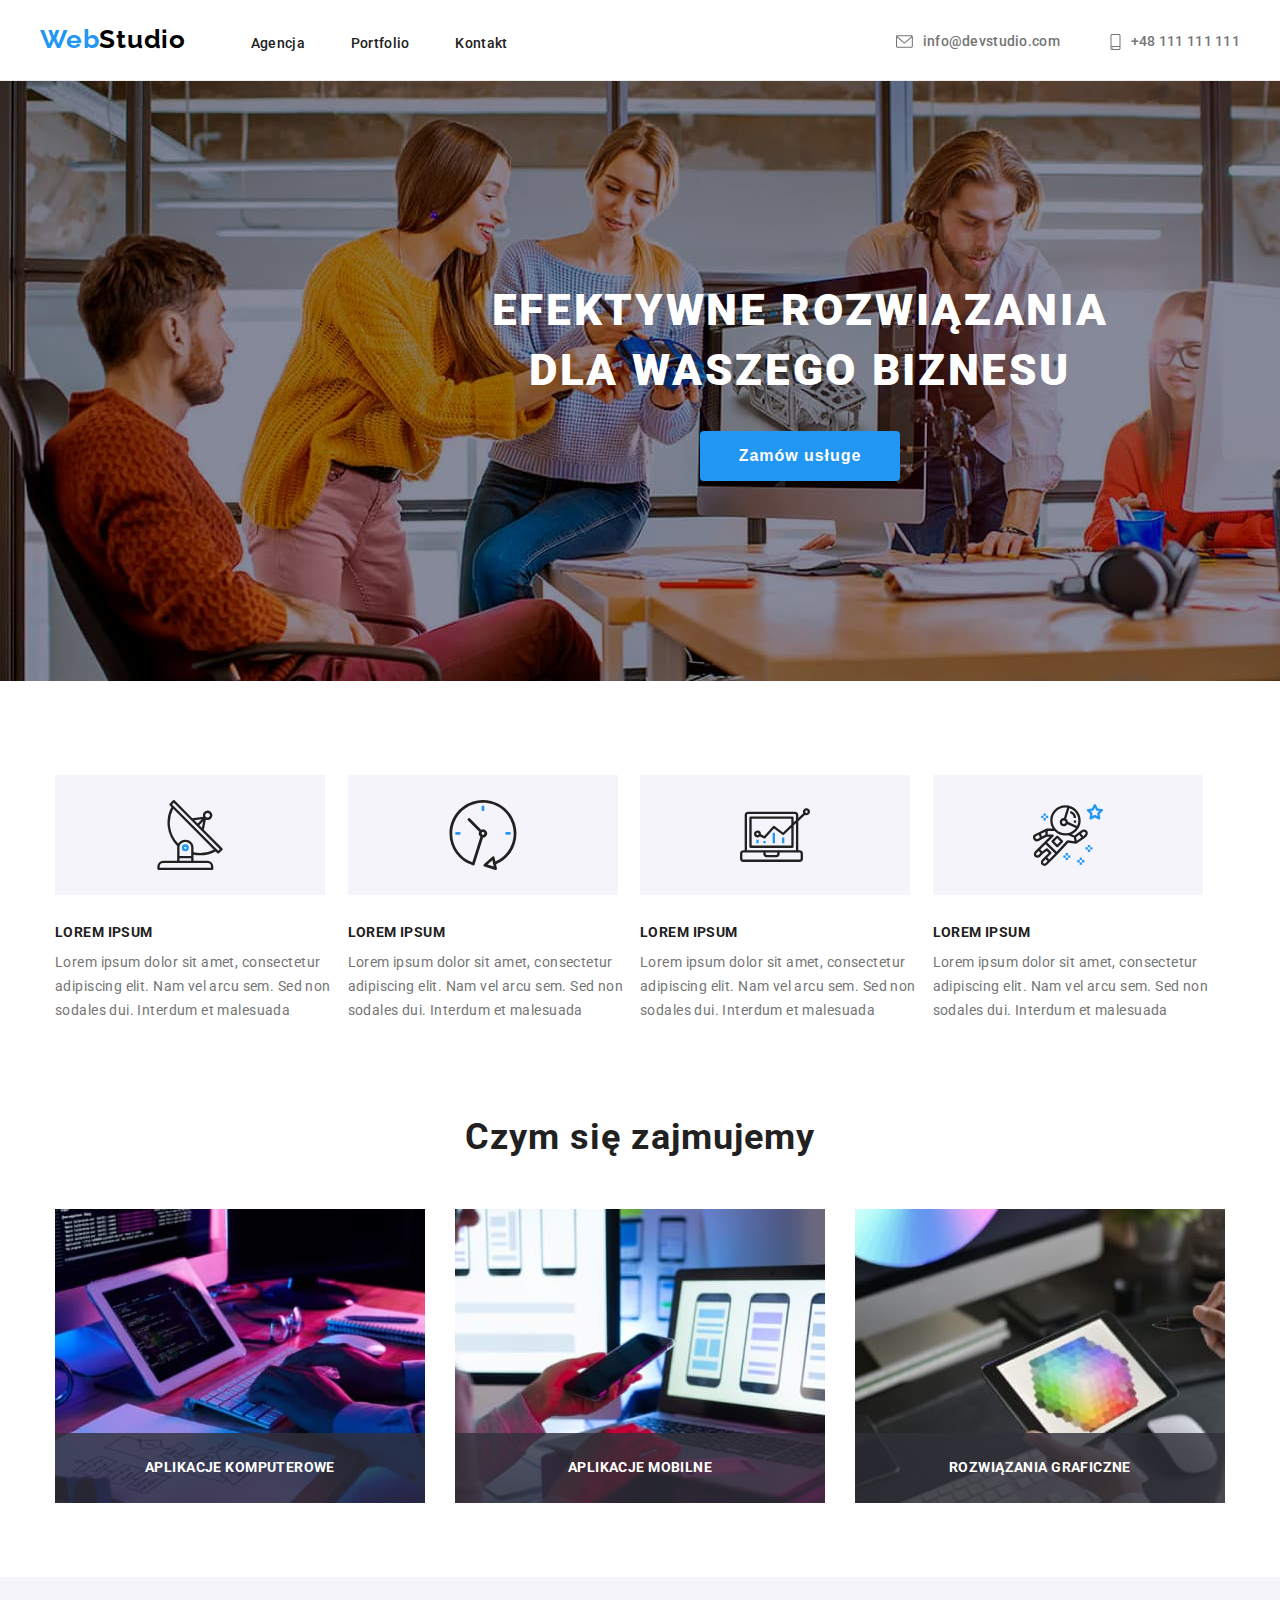
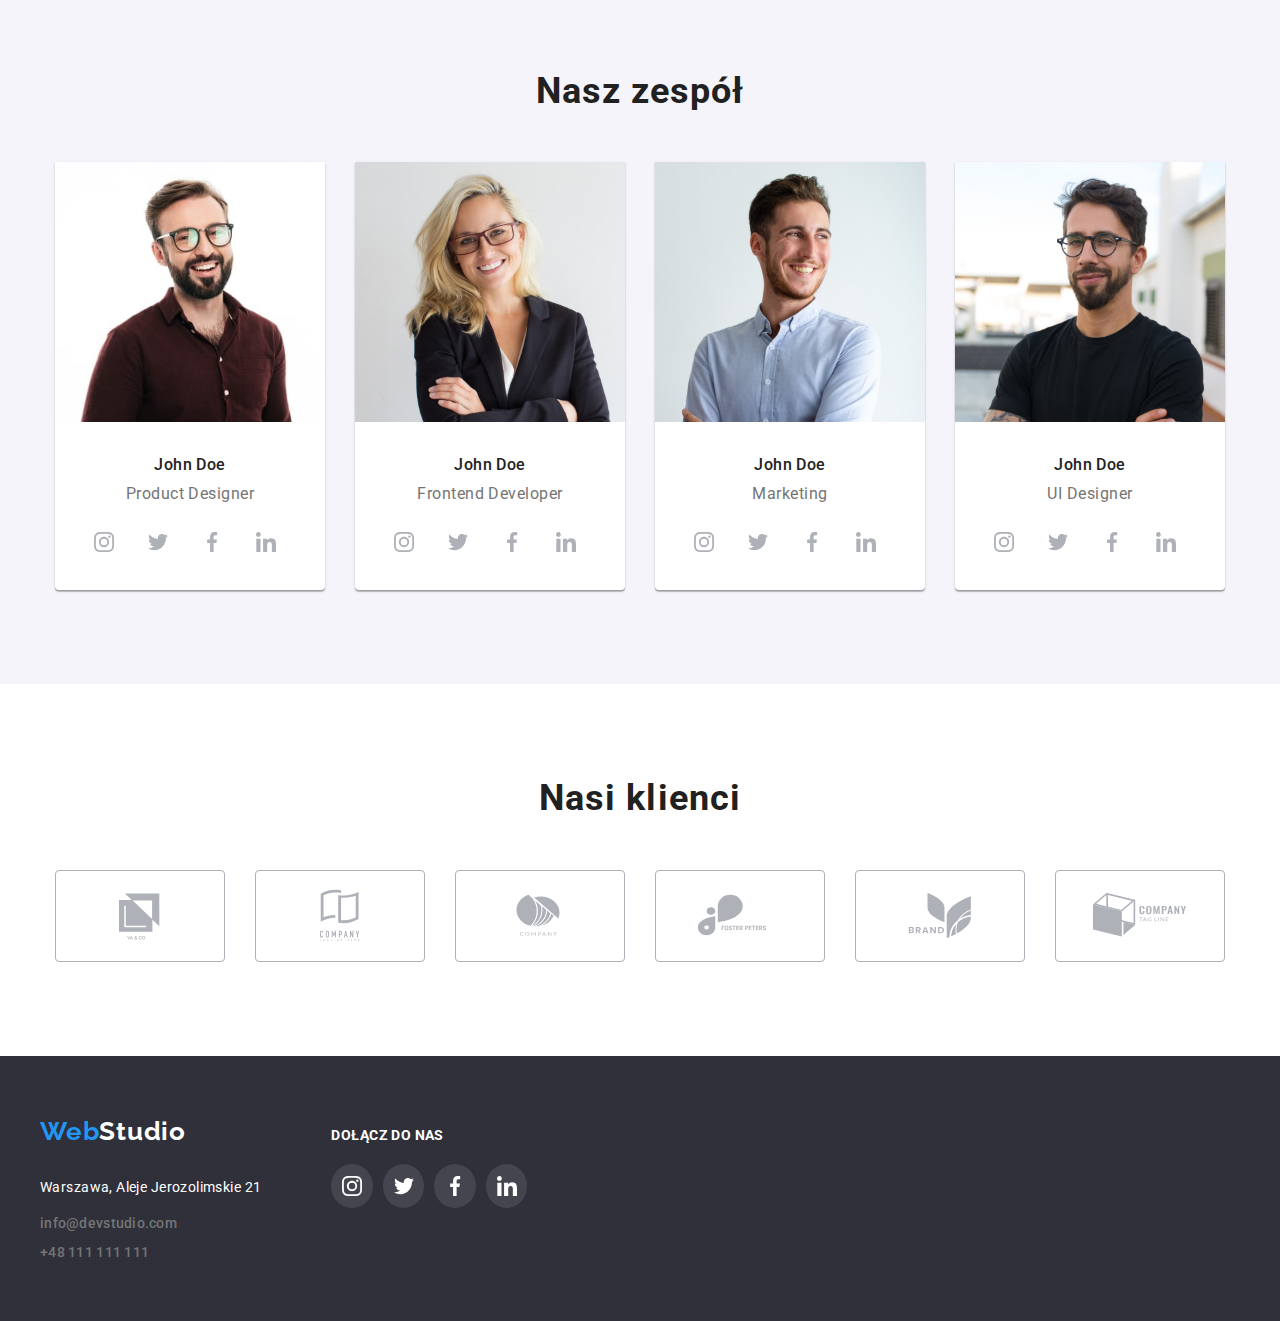
==== index.html @ 8766a5df "cloned" ====
<!DOCTYPE html>
<html lang="en">
  <head>
    <meta charset="UTF-8" />
    <meta http-equiv="X-UA-Compatible" content="IE=edge" />
    <meta name="viewport" content="width=device-width, initial-scale=1.0" />
    <title>Main page</title>
    <link
      rel="stylesheet"
      href="https://cdnjs.cloudflare.com/ajax/libs/modern-normalize/1.1.0/modern-normalize.min.css"
      integrity="sha512-wpPYUAdjBVSE4KJnH1VR1HeZfpl1ub8YT/NKx4PuQ5NmX2tKuGu6U/JRp5y+Y8XG2tV+wKQpNHVUX03MfMFn9Q=="
      crossorigin="anonymous"
      referrerpolicy="no-referrer"
    />
    <link rel="stylesheet" href="CSS/styles.css" />
    <link rel="preconnect" href="https://fonts.googleapis.com" />
    <link rel="preconnect" href="https://fonts.gstatic.com" crossorigin />
    <link
      href="https://fonts.googleapis.com/css2?family=Raleway:wght@700&family=Roboto:wght@400;500;700;900&display=swap"
      rel="stylesheet"
    />
  </head>
  <body>
    <header class="container-header">
      <div class="class-header">
        <div class="logo">
          <a class="logo-studio-black" href="./index.html"
            ><span class="logo-web">Web</span>Studio</a
          >
        </div>
        <nav>
          <ul class="nav-container">
            <li class="nav-list">
              <a class="navigation-1" href="Agencja">Agencja</a>
            </li>
            <li class="nav-list">
              <a class="navigation-1" href="./portfolio.html">Portfolio</a>
            </li>
            <li class="nav-list">
              <a class="navigation-1" href="kontakt">Kontakt</a>
            </li>
          </ul>
        </nav>
        <ul class="contact-container">
          <li>
            <a class="mail-header" href="mailto:info@devstudio.com">
              <svg class="icon-header" width="17px" height="13px">
                <use
                  class="communicationiconsvg"
                  href="./images/icons.svg#icon-envelope"
                ></use>
              </svg>
              info@devstudio.com</a
            >
          </li>
          <li>
            <a class="phone" href="tel:+48111111111">
              <svg class="icon-header" width="11px" height="16px">
                <use
                  class="communicationiconsvg"
                  href="./images/icons.svg#icon-phone"
                ></use>
              </svg>
              +48 111 111 111</a
            >
          </li>
        </ul>
      </div>
    </header>
    <main>
      <section class="first-page">
        <h1>
          EFEKTYWNE ROZWIĄZANIA <br />
          DLA WASZEGO BIZNESU
        </h1>
        <div class="button-order">
          <button type="button" class="order" data-modal-open>
            Zamów usługe
          </button>
        </div>
      </section>
      <section>
        <div class="container">
          <ul class="lorem">
            <li class="list">
              <div class="div-lorem">
                <svg class="icon-lorem" width="70" height="70">
                  <use href="./images/icons.svg#icon-antenna-2"></use>
                </svg>
              </div>
              <h3 class="first-list">LOREM IPSUM</h3>
              <p class="first-list-paragraph">
                Lorem ipsum dolor sit amet, consectetur adipiscing elit. Nam vel
                arcu sem. Sed non sodales dui. Interdum et malesuada
              </p>
            </li>
            <li class="list">
              <div class="div-lorem">
                <svg class="icon-lorem" width="70" height="70">
                  <use href="./images/icons.svg#icon-clock-2"></use>
                </svg>
              </div>
              <h3 class="first-list">LOREM IPSUM</h3>
              <p class="first-list-paragraph">
                Lorem ipsum dolor sit amet, consectetur adipiscing elit. Nam vel
                arcu sem. Sed non sodales dui. Interdum et malesuada
              </p>
            </li>
            <li class="list">
              <div class="div-lorem">
                <svg class="icon-lorem" width="70" height="70">
                  <use href="./images/icons.svg#icon-diagram-2"></use>
                </svg>
              </div>
              <h3 class="first-list">LOREM IPSUM</h3>
              <p class="first-list-paragraph">
                Lorem ipsum dolor sit amet, consectetur adipiscing elit. Nam vel
                arcu sem. Sed non sodales dui. Interdum et malesuada
              </p>
            </li>
            <li class="list">
              <div class="div-lorem">
                <svg class="icon-lorem" width="70" height="70">
                  <use href="./images/icons.svg#icon-astronaut-2"></use>
                </svg>
              </div>
              <h3 class="first-list">LOREM IPSUM</h3>
              <p class="first-list-paragraph">
                Lorem ipsum dolor sit amet, consectetur adipiscing elit. Nam vel
                arcu sem. Sed non sodales dui. Interdum et malesuada
              </p>
            </li>
          </ul>
        </div>
      </section>
      <!--Czym się zajmujemy-->
      <section>
        <div class="container">
          <h2>Czym się zajmujemy</h2>
          <ul class="about-us">
            <li>
              <img
                src="images/What_do_we_do/box_1.jpg"
                alt="Zdjęcie przedstawiające planowanie procesu"
                width="370"
                height="294"
              />
              <div class="about-us-description">
                <p>Aplikacje komputerowe</p>
              </div>
            </li>
            <li>
              <img
                src="images/What_do_we_do/box_2.jpg"
                alt="Zdjęcie przedstawiające tworzenie interfejsu"
                width="370"
                height="294"
              />
              <div class="about-us-description">
                <p>Aplikacje mobilne</p>
              </div>
            </li>
            <li>
              <img
                src="images/What_do_we_do/box_3.jpg"
                alt="Zdjęcie przedstawiające projektowanie graficzne"
                width="370"
                height="294"
              />
              <div class="about-us-description">
                <p>Rozwiązania graficzne</p>
              </div>
            </li>
          </ul>
        </div>
      </section>
      <!--Nasz zespół-->
      <section class="our-team-box">
        <div class="container">
          <h2>Nasz zespół</h2>
          <ul class="our-team">
            <li>
              <div class="image">
                <img
                  src="images/Our_team/1_Product_designer.jpg"
                  alt="zdjęcie John Doe - product designer"
                  width="270"
                  height="260"
                />
                <h3 class="our-team-header">John Doe</h3>
                <p class="our-team-p">Product Designer</p>
                <div class="icons-social-media">
                  <a class="icon-team" href="https://www.instagram.com">
                    <svg width="20" height="20">
                      <use href="./images/icons.svg#icon-instagram"></use>
                    </svg>
                  </a>
                  <a class="icon-team" href="https://www.twitter.com">
                    <svg width="20" height="20">
                      <use href="./images/icons.svg#icon-twitter"></use>
                    </svg>
                  </a>
                  <a class="icon-team" href="https://www.facebook.com">
                    <svg width="20" height="20">
                      <use href="./images/icons.svg#icon-facebook"></use>
                    </svg>
                  </a>
                  <a class="icon-team" href="https://www.linkedin.com">
                    <svg width="20" height="20">
                      <use href="./images/icons.svg#icon-linkedin"></use>
                    </svg>
                  </a>
                </div>
              </div>
            </li>
            <li>
              <div class="image">
                <img
                  src="images/Our_team/2_Frontend_Developer.jpg"
                  alt="zdjęcie John Doe - frontend developer"
                  width="270"
                  height="260"
                />
                <h3 class="our-team-header">John Doe</h3>
                <p class="our-team-p">Frontend Developer</p>
                <div class="icons-social-media">
                  <a class="icon-team" href="https://www.instagram.com">
                    <svg width="20" height="20">
                      <use href="./images/icons.svg#icon-instagram"></use>
                    </svg>
                  </a>
                  <a class="icon-team" href="https://www.twitter.com">
                    <svg width="20" height="20">
                      <use href="./images/icons.svg#icon-twitter"></use>
                    </svg>
                  </a>
                  <a class="icon-team" href="https://www.facebook.com">
                    <svg width="20" height="20">
                      <use href="./images/icons.svg#icon-facebook"></use>
                    </svg>
                  </a>
                  <a class="icon-team" href="https://www.linkedin.com">
                    <svg width="20" height="20">
                      <use href="./images/icons.svg#icon-linkedin"></use>
                    </svg>
                  </a>
                </div>
              </div>
            </li>
            <li>
              <div class="image">
                <img
                  src="images/Our_team/3_Marketing.jpg"
                  alt="zdjęcie John Doe - marketing"
                  width="270"
                  height="260"
                />
                <h3 class="our-team-header">John Doe</h3>
                <p class="our-team-p">Marketing</p>
                <div class="icons-social-media">
                  <a class="icon-team" href="https://www.instagram.com">
                    <svg width="20" height="20">
                      <use href="./images/icons.svg#icon-instagram"></use>
                    </svg>
                  </a>
                  <a class="icon-team" href="https://www.twitter.com">
                    <svg width="20" height="20">
                      <use href="./images/icons.svg#icon-twitter"></use>
                    </svg>
                  </a>
                  <a class="icon-team" href="https://www.facebook.com">
                    <svg width="20" height="20">
                      <use href="./images/icons.svg#icon-facebook"></use>
                    </svg>
                  </a>
                  <a class="icon-team" href="https://www.linkedin.com">
                    <svg width="20" height="20">
                      <use href="./images/icons.svg#icon-linkedin"></use>
                    </svg>
                  </a>
                </div>
              </div>
            </li>
            <li>
              <div class="image">
                <img
                  src="images/Our_team/4_UI_Designer.jpg"
                  alt="zdjęcie John Doe - UI designer"
                  width="270"
                  height="260"
                />
                <h3 class="our-team-header">John Doe</h3>
                <p class="our-team-p">UI Designer</p>
                <div class="icons-social-media">
                  <a class="icon-team" href="https://www.instagram.com">
                    <svg width="20" height="20">
                      <use href="./images/icons.svg#icon-instagram"></use>
                    </svg>
                  </a>
                  <a class="icon-team" href="https://www.twitter.com">
                    <svg width="20" height="20">
                      <use href="./images/icons.svg#icon-twitter"></use>
                    </svg>
                  </a>
                  <a class="icon-team" href="https://www.facebook.com">
                    <svg width="20" height="20">
                      <use href="./images/icons.svg#icon-facebook"></use>
                    </svg>
                  </a>
                  <a class="icon-team" href="https://www.linkedin.com">
                    <svg width="20" height="20">
                      <use href="./images/icons.svg#icon-linkedin"></use>
                    </svg>
                  </a>
                </div>
              </div>
            </li>
          </ul>
        </div>
      </section>
      <!-- Nasi Klienci -->
      <section class="our-clients">
        <h2>Nasi klienci</h2>
        <div class="clients-menu">
          <div class="clients-box">
            <svg width="106" height="60">
              <use href="./images/icons.svg#icon-Logo"></use>
            </svg>
          </div>
          <div class="clients-box">
            <svg width="106" height="60">
              <use href="./images/icons.svg#icon-Logo-1"></use>
            </svg>
          </div>
          <div class="clients-box">
            <svg width="106" height="60">
              <use href="./images/icons.svg#icon-Logo-2"></use>
            </svg>
          </div>
          <div class="clients-box">
            <svg width="106" height="60">
              <use href="./images/icons.svg#icon-Logo-3"></use>
            </svg>
          </div>
          <div class="clients-box">
            <svg width="106" height="60">
              <use href="./images/icons.svg#icon-Logo-4"></use>
            </svg>
          </div>
          <div class="clients-box">
            <svg width="106" height="60">
              <use href="./images/icons.svg#icon-Logo-5"></use>
            </svg>
          </div>
        </div>
      </section>
    </main>
    <footer class="section-footer">
      <section class="footer-container">
        <div>
          <div class="logo-footer">
            <a href="./index.html" class="logo-studio-white">
              <span class="logo-web">Web</span>Studio</a
            >
          </div>
          <ul class="footer-mail">
            <li class="footer">
              <address class="address">
                Warszawa, Aleje Jerozolimskie 21
              </address>
            </li>
            <li class="footer">
              <a class="mail-main-footer" href="mailto:info@devstudio.com"
                >info@devstudio.com</a
              >
            </li>
            <li class="footer">
              <a class="phone" href="tel:+48111111111">+48 111 111 111</a>
            </li>
          </ul>
        </div>
        <div>
          <h3 class="join">DOŁĄCZ DO NAS</h3>
          <div class="join-middle-box">
            <a class="icons" href="https://www.instagram.com">
              <svg width="20" height="20">
                <use href="./images/icons.svg#icon-instagram"></use>
              </svg>
            </a>
            <a class="icons" href="https://www.twitter.com">
              <svg width="20" height="20">
                <use href="./images/icons.svg#icon-twitter"></use>
              </svg>
            </a>
            <a class="icons" href="https://www.facebook.com">
              <svg width="20" height="20">
                <use href="./images/icons.svg#icon-facebook"></use>
              </svg>
            </a>
            <a class="icons" href="https://www.linkedin.com">
              <svg width="20" height="20">
                <use href="./images/icons.svg#icon-linkedin"></use>
              </svg>
            </a>
          </div>
        </div>
      </section>
    </footer>
    <div class="backdrop is-hiden" data-modal>
      <div class="modal">
        <button type="button" class="close-btn" data-modal-close>X</button>
      </div>
    </div>
    <script src="./js/modal.js"></script>
  </body>
</html>
---- CSS/styles.css ----
* {
  margin: 0;
  padding: 0;
  box-sizing: border-box;
}
body {
  font-family: "Roboto", sans-serif;
  color: #212121;
}
ul {
  list-style-type: none;
}
.navigation-1 {
  font-weight: 500;
  font-size: 14px;
  line-height: 1.14;
  letter-spacing: 0.02em;
  text-decoration: none;
  color: #212121;
}
.navigation-2 {
  font-weight: 500;
  font-size: 14px;
  line-height: 1.14;
  letter-spacing: 0.02em;
  color: #2196f3;
  text-decoration: none;
}
.navigation-1:hover {
  color: #2196f3;
  cursor: pointer;
  transition: 250ms;
  transition-timing-function: cubic-bezier(0.4, 0, 0.2, 1);
}
.navigation-2:hover {
  color: #2196f3;
  text-decoration: none;
  cursor: pointer;
  transition: 250ms;
  transition-timing-function: cubic-bezier(0.4, 0, 0.2, 1);
}
.navigation-1:focus {
  color: #2196f3;
  cursor: pointer;
  transition: 250ms;
  transition-timing-function: cubic-bezier(0.4, 0, 0.2, 1);
}
.navigation-2:focus {
  color: #2196f3;
  text-decoration: none;
  cursor: pointer;
  transition: 250ms;
  transition-timing-function: cubic-bezier(0.4, 0, 0.2, 1);
}
.gallery {
  font-weight: 700;
  font-size: 18px;
  line-height: 2;
  letter-spacing: 0.06em;
  padding-top: 20px;
}
.sub-gallery {
  font-size: 16px;
  line-height: 1.87;
  letter-spacing: 0.03em;
  color: #757575;
  border-color: #757575;
  padding-top: 4px;
}
.portfolio-buttons {
  font-weight: 500;
  font-size: 16px;
  line-height: 1.62;
  text-align: center;
  letter-spacing: 0.03em;
  border: none;
  box-sizing: border-box;
  height: 38px;
  border-radius: 4px;
  padding: 6px 22px 6px 22px;
}
.portfolio-buttons:hover {
  background: #2196f3;
  box-shadow: 0px 3px 1px rgba(0, 0, 0, 0.1), 0px 1px 2px rgba(0, 0, 0, 0.08),
    0px 2px 2px rgba(0, 0, 0, 0.12);
  border: none;
  color: #ffffff;
  cursor: pointer;
  transition: 250ms;
  transition-timing-function: cubic-bezier(0.4, 0, 0.2, 1);
}
.portfolio-buttons:focus {
  background: #2196f3;
  box-shadow: 0px 3px 1px rgba(0, 0, 0, 0.1), 0px 1px 2px rgba(0, 0, 0, 0.08),
    0px 2px 2px rgba(0, 0, 0, 0.12);
  border: none;
  color: #ffffff;
  cursor: pointer;
  transition: 250ms;
  transition-timing-function: cubic-bezier(0.4, 0, 0.2, 1);
}
.logo-web {
  font-family: "Raleway";
  font-style: normal;
  font-weight: 700;
  font-size: 26px;
  line-height: 1.19;
  letter-spacing: 0.03em;
  color: #2196f3;
  text-decoration: none;
}
.logo-studio-white {
  font-family: "Raleway";
  font-style: normal;
  font-weight: 700;
  font-size: 26px;
  line-height: 1.19;
  letter-spacing: 0.03em;
  color: #ffffff;
  text-decoration: none;
}
.logo-studio-black {
  font-family: "Raleway";
  font-style: normal;
  font-weight: 700;
  font-size: 26px;
  line-height: 1.19;
  letter-spacing: 0.03em;
  color: #000000;
  text-decoration: none;
}
.address {
  font-family: "Roboto";
  font-style: normal;
  font-size: 14px;
  line-height: 1.71;
  letter-spacing: 0.03em;
  color: #ffffff;
  text-decoration: none;
}
.mail-header {
  font-family: "Roboto";
  font-style: normal;
  font-weight: 500;
  font-size: 14px;
  line-height: 1.14;
  letter-spacing: 0.02em;
  color: #757575;
  text-decoration: none;
  margin-right: 50px;
  display: flex;
  align-items: center;
}
.mail-header:hover,
.mail-header:focus {
  color: #2196f3;
  text-decoration: none;
  transition: 250ms;
  transition-timing-function: cubic-bezier(0.4, 0, 0.2, 1);
}
.icon-header {
  margin-right: 10px;
}
.first-page {
  width: 1600px;
  height: 600px;
  margin: auto;
  background-image: url(../images/header.jpg);
  background-repeat: no-repeat;
  background-position: center;
}
h1 {
  font-weight: 900;
  font-size: 44px;
  line-height: 1.36;
  text-align: center;
  letter-spacing: 0.06em;
  text-transform: uppercase;
  color: #ffffff;
  padding-top: 200px;
  margin: auto;
}
.order {
  width: 200px;
  height: 50px;
  background: #2196f3;
  box-shadow: 0px 4px 4px rgba(0, 0, 0, 0.15);
  border-radius: 4px;
  font-weight: 700;
  font-size: 16px;
  line-height: 1.87;
  align-items: center;
  text-align: center;
  letter-spacing: 0.06em;
  color: #ffffff;
  cursor: pointer;
  border-radius: 4px;
  border-width: 0px;
}
.button-order {
  display: flex;
  justify-content: center;
  padding-top: 30px;
}
h2 {
  font-weight: 700;
  font-size: 36px;
  line-height: 1.16;
  text-align: center;
  letter-spacing: 0.03em;
  padding-top: 94px;
  padding-bottom: 50px;
  margin: 0 auto;
}
.first-list {
  font-weight: 700;
  font-size: 14px;
  line-height: 1.14;
  letter-spacing: 0.03em;
  text-transform: uppercase;
  margin-top: 30px;
}
.first-list-paragraph {
  font-size: 14px;
  line-height: 1.71;
  letter-spacing: 0.03em;
  color: #757575;
  margin-top: 10px;
}
.our-team-header {
  font-weight: 500;
  font-size: 16px;
  line-height: 1.18;
  letter-spacing: 0.03em;
}
.our-team-list {
  box-sizing: border-box;
  width: 270px;
  height: 428px;
  background: #ffffff;
  box-shadow: 0px 1px 3px rgba(0, 0, 0, 0.12), 0px 1px 1px rgba(0, 0, 0, 0.14),
    0px 2px 1px rgba(0, 0, 0, 0.2);
  border-radius: 0px 0px 4px 4px;
}
.our-team-p {
  font-size: 16px;
  line-height: 1.18;
  letter-spacing: 0.03em;
  color: #757575;
}
.container-header {
  max-width: 100%;
  margin: 0 auto;
  border-bottom: 1px solid rgba(236, 236, 236, 1);
}
.container {
  max-width: 1170px;
  margin: 0 auto;
}
.class-header {
  width: 1200px;
  height: 80px;
  display: flex;
  margin: 0 auto;
  align-items: baseline;
  justify-content: space-between;
}
.nav-container {
  display: flex;
  margin-left: -290px;
}
.nav-list:not(:last-child) {
  margin-right: 46px;
}
.contact-container {
  display: flex;
  justify-content: flex-end;
  align-items: center;
}
.contact {
  justify-content: flex-end;
}
.lorem {
  display: flex;
  padding-top: 94px;
  justify-content: center;
}
.about-us {
  display: flex;
  justify-content: space-between;
}
.our-team {
  display: flex;
  justify-content: space-between;
  margin: auto;
}
.our-team-box {
  width: 100%;
  background-color: #f5f4fa;
  padding-bottom: 94px;
  margin: auto;
}
.image {
  width: 270px;
  height: 428px;
  background: #ffffff;
  box-shadow: 0px 1px 3px rgba(0, 0, 0, 0.12), 0px 1px 1px rgba(0, 0, 0, 0.14),
    0px 2px 1px rgba(0, 0, 0, 0.2);
  border-radius: 0px 0px 4px 4px;
}
.image > h3 {
  text-align: center;
  padding-top: 30px;
}
.image > p {
  text-align: center;
  padding-top: 10px;
}
.mail-main-footer {
  font-weight: 500;
  font-size: 14px;
  line-height: 1.14;
  letter-spacing: 0.02em;
  color: #757575;
  text-decoration: none;
}
.mail-main-footer:hover {
  color: #2196f3;
  transition: 250ms;
  transition-timing-function: cubic-bezier(0.4, 0, 0.2, 1);
}
.mail-main-footer:focus {
  color: #2196f3;
  transition: 250ms;
  transition-timing-function: cubic-bezier(0.4, 0, 0.2, 1);
}
.mail-portfolio-footer {
  font-weight: 500;
  font-size: 14px;
  line-height: 1.14;
  letter-spacing: 0.02em;
  color: #757575;
  text-decoration: none;
  text-decoration: underline;
}
.mail-portfolio-footer:hover {
  color: #2196f3;
  transition: 250ms;
  transition-timing-function: cubic-bezier(0.4, 0, 0.2, 1);
}
.mail-portfolio-footer:focus {
  color: #2196f3;
  transition: 250ms;
  transition-timing-function: cubic-bezier(0.4, 0, 0.2, 1);
}
.phone {
  text-decoration: none;
  font-weight: 500;
  font-size: 14px;
  line-height: 1.14;
  letter-spacing: 0.02em;
  color: #757575;
  display: flex;
  align-items: center;
}
.phone:hover,
.phone:focus {
  color: #2196f3;
  transition: 250ms;
  transition-timing-function: cubic-bezier(0.4, 0, 0.2, 1);
}
.section-footer {
  width: 100%;
  background: #2f303a;
  margin: auto;
}
.footer-items {
  width: 1200px;
  display: flex;
  flex-direction: column;
}
.footer-container {
  width: 1200px;
  margin: auto;
  display: flex;
}
.logo-footer {
  box-sizing: border-box;
  max-width: 1200px;
  padding-top: 60px;
  padding-bottom: 20px;
}
.footer-mail {
  padding-bottom: 60px;
  line-height: 1.71;
}
.menu {
  display: flex;
  justify-content: space-between;
  box-sizing: border-box;
  width: 572px;
}

.menu-list:not(:last-child) {
  margin-right: 8px;
}
.gallery-main {
  display: flex;
  flex-wrap: wrap;
  gap: 30px;
  padding-top: 50px;
  margin: auto;
}
.gallery-list {
  flex-basis: calc((100% - 60px) / 3);
}
.image-portfolio {
  width: 370px;
  height: 404px;
  box-sizing: border-box;
  background: #ffffff;
  border-bottom: 1px solid #eeeeee;
  border-left: 1px solid #eeeeee;
  border-right: 1px solid #eeeeee;
  cursor: pointer;
}
.image-portfolio:hover {
  box-shadow: 0px 1px 1px rgba(0, 0, 0, 0.12), 0px 4px 4px rgba(0, 0, 0, 0.06),
    1px 4px 6px rgba(0, 0, 0, 0.16);
  transition: 250ms;
  transition-timing-function: cubic-bezier(0.4, 0, 0.2, 1);
}
.image-portfolio:focus {
  box-shadow: 0px 1px 1px rgba(0, 0, 0, 0.12), 0px 4px 4px rgba(0, 0, 0, 0.06),
    1px 4px 6px rgba(0, 0, 0, 0.16);
  transition: 250ms;
  transition-timing-function: cubic-bezier(0.4, 0, 0.2, 1);
}
.image-portfolio > h3 {
  padding-left: 24px;
}
.image-portfolio > p {
  padding-left: 24px;
  padding-bottom: 20px;
}
.footer {
  padding-top: 9px;
}
.logo {
  padding-top: 24px;
}
.portfolio {
  box-sizing: border-box;
  width: 572px;
  display: flex;
  justify-content: space-between;
  margin: auto;
  padding-top: 94px;
}
.gallery-section {
  max-width: 1170px;
  margin: auto;
  padding-bottom: 94px;
}
.icons-social-media {
  display: flex;
  justify-content: center;
}
.icon-team {
  display: flex;
  justify-content: center;
  align-items: center;
  fill: #afb1b8;
  margin-top: 16px;
  margin-right: 10px;
  height: 44px;
  width: 44px;
  border-radius: 50%;
}
.icons-social-media > a:not(:last-child) {
  margin-right: 10px;
}
.div-lorem {
  width: 270px;
  height: 120px;
  background-color: rgba(245, 244, 250, 1);
  display: flex;
  justify-content: center;
  align-items: center;
}
.communicationiconsvg {
  fill: #757575;
}
.mail-header:hover .communicationiconsvg {
  fill: #2196f3;
  transition: 250ms;
  transition-timing-function: cubic-bezier(0.4, 0, 0.2, 1);
}
.phone:hover .communicationiconsvg {
  fill: #2196f3;
  transition: 250ms;
  transition-timing-function: cubic-bezier(0.4, 0, 0.2, 1);
}
.mail-header:focus .communicationiconsvg {
  fill: #2196f3;
  transition: 250ms;
  transition-timing-function: cubic-bezier(0.4, 0, 0.2, 1);
}
.phone:focus .communicationiconsvg {
  fill: #2196f3;
  transition: 250ms;
  transition-timing-function: cubic-bezier(0.4, 0, 0.2, 1);
}
.icon-lorem {
  fill: #afb1b8;
}
.icon-team:hover,
.icon-team:focus {
  background-color: #2196f3;
  fill: #ffffff;
  border-radius: 50%;
  transition: 250ms;
  transition-timing-function: cubic-bezier(0.4, 0, 0.2, 1);
}
.our-clients {
  width: 100%;
}
.clients-box {
  fill: rgba(175, 177, 184, 1);
  width: 170px;
  height: 92px;
  border: 1px solid #afb1b8;
  border-radius: 4px;
  display: flex;
  justify-content: center;
  align-items: center;
  cursor: pointer;
}
.clients-box:hover {
  fill: #2196f3;
  border-color: #2196f3;
  transition: 250ms;
  transition-timing-function: cubic-bezier(0.4, 0, 0.2, 1);
}
.clients-box:focus {
  fill: #2196f3;
  border-color: #2196f3;
  transition: 250ms;
  transition-timing-function: cubic-bezier(0.4, 0, 0.2, 1);
}

.clients-box:not(:last-child) {
  margin-right: 30px;
}
.clients-menu {
  display: flex;
  justify-content: center;
  align-items: center;
  width: 1200px;
  margin: auto;
  margin-bottom: 94px;
}
.join {
  font-weight: 700;
  font-size: 14px;
  line-height: 1.14;
  letter-spacing: 0.03em;
  text-transform: uppercase;
  color: #ffffff;
  margin-bottom: 20px;
  margin-top: 72px;
  margin-left: 70px;
}
.icons {
  display: flex;
  justify-content: center;
  align-items: center;
  background-color: rgba(255, 255, 255, 0.1);
  fill: #ffffff;
  margin-right: 10px;
  height: 44px;
  width: 44px;
  border-radius: 50%;
}
.icons:hover,
.icons:focus {
  background-color: #2196f3;
  transition: 250ms;
  transition-timing-function: cubic-bezier(0.4, 0, 0.2, 1);
}
.join-middle-box {
  width: 206px;
  display: flex;
  margin-left: 70px;
}
.img-header {
  position: cover;
}
.main-foto {
  width: 1600px;
  height: 600px;
  margin: auto;
}
.about-us-description {
  height: 70px;
  width: 370px;
  position: relative;
  bottom: 74px;
  background: rgba(47, 48, 58, 0.8);
  margin: 0;
  padding: 0;
  display: flex;
  justify-content: center;
  align-items: center;
}
.about-us-description > p {
  font-weight: 700;
  font-size: 14px;
  line-height: 1.14;
  text-align: center;
  letter-spacing: 0.03em;
  text-transform: uppercase;
  color: #ffffff;
}
.backdrop {
  position: fixed;
  left: 0;
  top: 0;
  width: 100%;
  height: 100%;
  background-color: rgba(0, 0, 0, 0.2);
}
.modal {
  position: absolute;
  top: 50%;
  left: 50%;
  transform: translate(-50%, -50%);
  width: 528px;
  height: 581px;
  background-color: #ffffff;
}
.close-btn {
  position: absolute;
  top: 8px;
  right: 8px;
  width: 30px;
  height: 30px;
  background-color: rgba(255, 255, 255, 1);
  border: 1px solid rgba(0, 0, 0, 0.1);
  border-radius: 50%;
  cursor: pointer;
}
.is-hiden {
  opacity: 0;
  visibility: hidden;
  pointer-events: none;
}
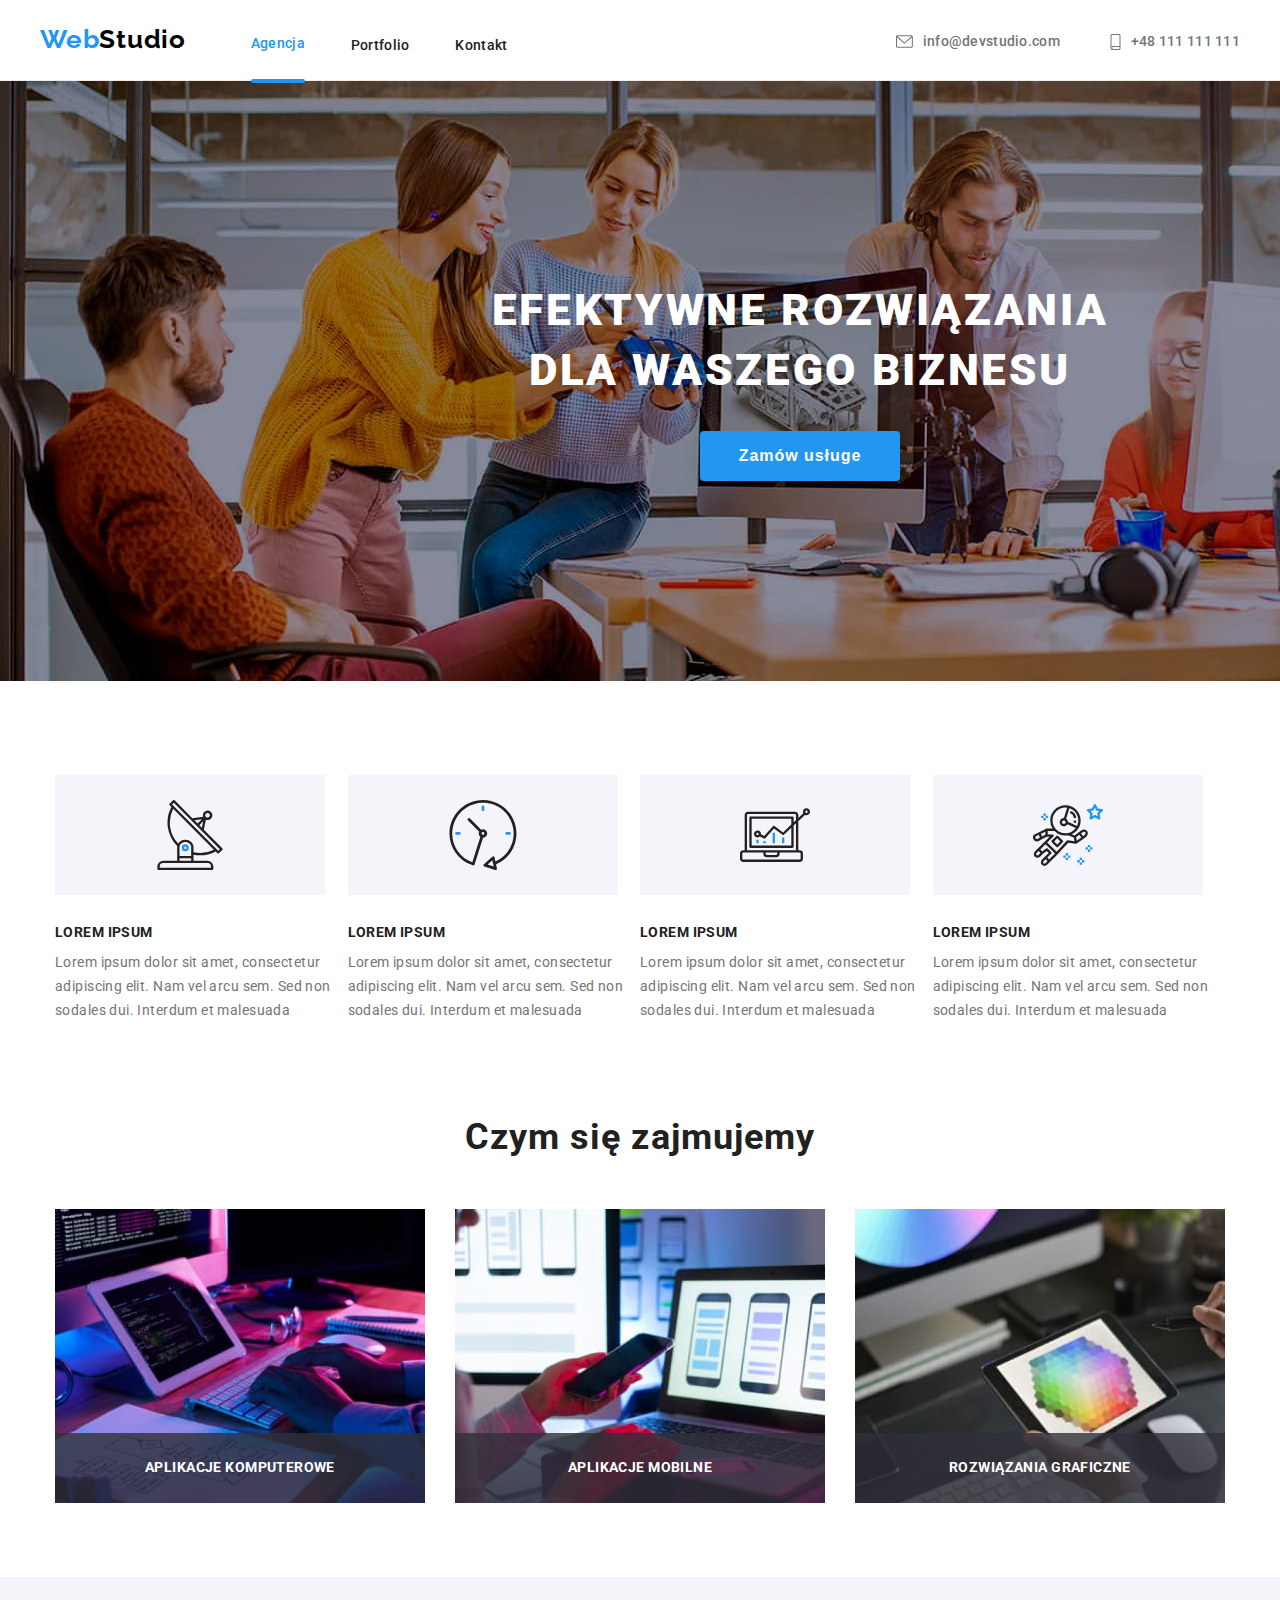
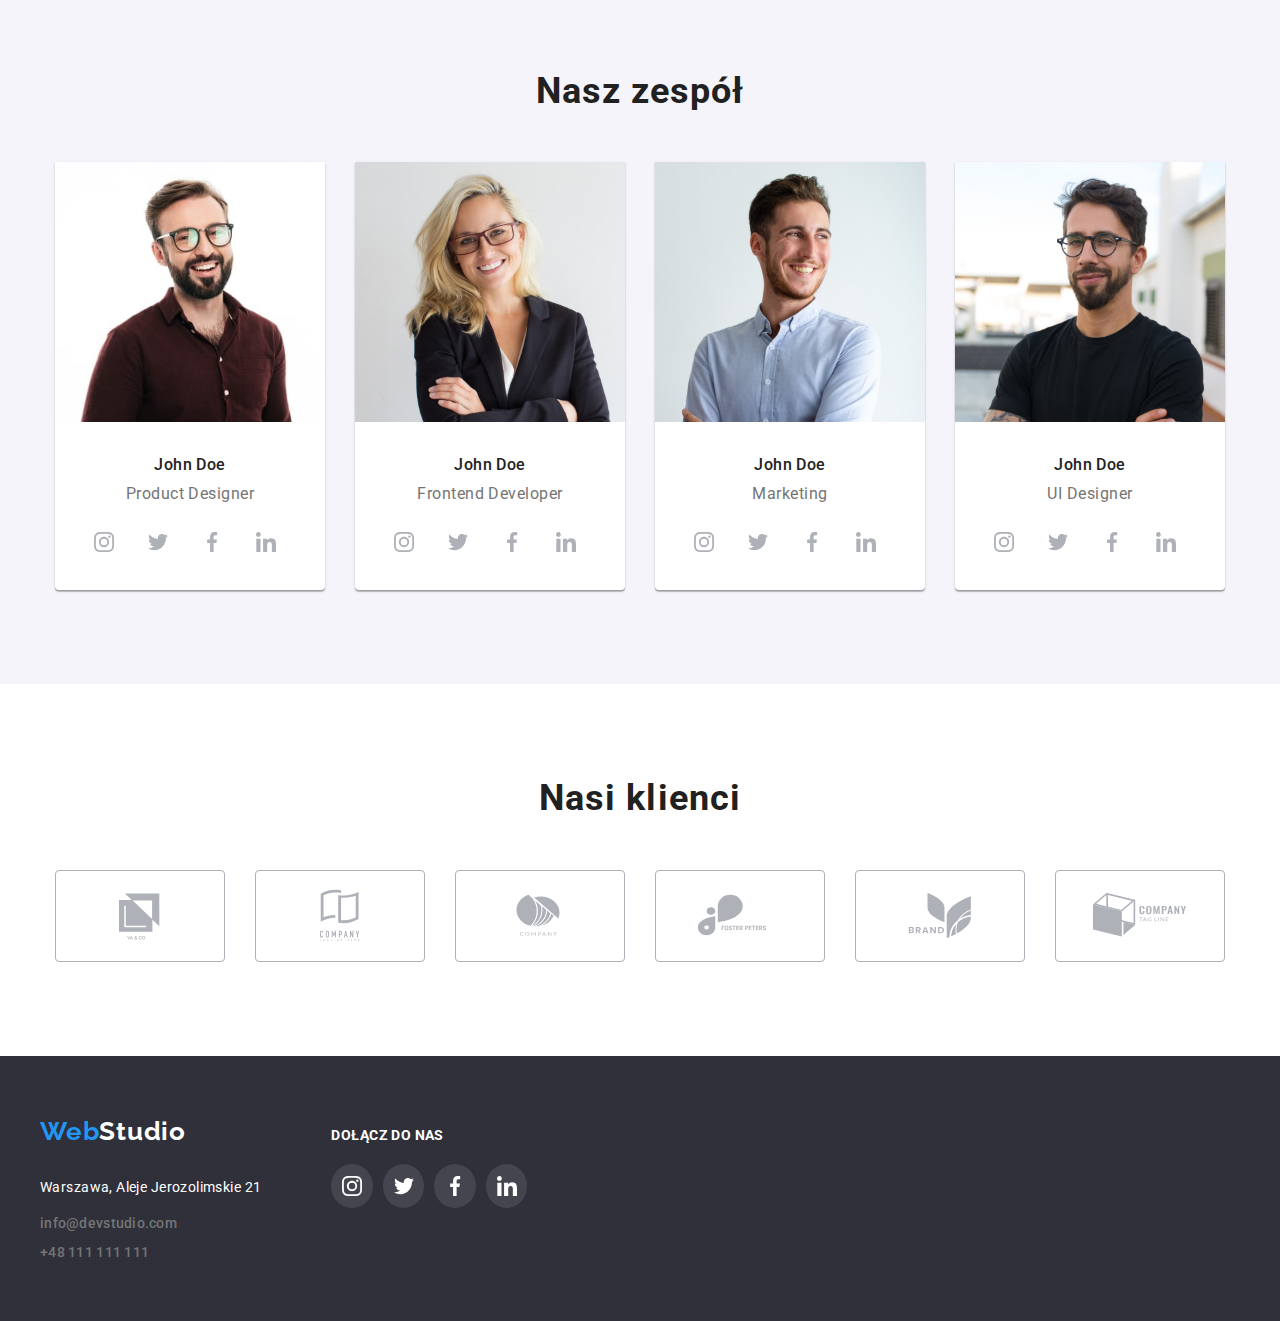
==== commit 47977364: "last commit" ====
--- a/index.html
+++ b/index.html
@@ -31,7 +31,11 @@
         <nav>
           <ul class="nav-container">
             <li class="nav-list">
-              <a class="navigation-1" href="Agencja">Agencja</a>
+              <a
+                class="link nav-menu-link nav-menu-link--active"
+                href="./index.html"
+                >Agencja</a
+              >
             </li>
             <li class="nav-list">
               <a class="navigation-1" href="./portfolio.html">Portfolio</a>
@@ -406,7 +410,7 @@
         </div>
       </section>
     </footer>
-    <div class="backdrop is-hiden" data-modal>
+    <div class="backdrop is-hidden" data-modal>
       <div class="modal">
         <button type="button" class="close-btn" data-modal-close>X</button>
       </div>
--- a/CSS/styles.css
+++ b/CSS/styles.css
@@ -38,6 +38,38 @@
   cursor: pointer;
   transition: 250ms;
   transition-timing-function: cubic-bezier(0.4, 0, 0.2, 1);
+}
+.nav-menu {
+  color: var(--header-text-color);
+  font-weight: 500;
+  line-height: 1.17;
+  letter-spacing: 0.02em;
+}
+
+.nav-menu-link {
+  display: block;
+  position: relative;
+  padding-bottom: 32px;
+  text-decoration: none;
+  font-weight: 500;
+  font-size: 14px;
+  line-height: 16px;
+  letter-spacing: 0.02em;
+}
+
+.nav-menu-link--active {
+  color: #2196f3;
+}
+
+.nav-menu-link--active::after {
+  content: "";
+  position: absolute;
+  left: 0;
+  right: 0;
+  bottom: 0;
+  background-color: #2196f3;
+  height: 4px;
+  border-radius: 2px;
 }
 .navigation-1:focus {
   color: #2196f3;
@@ -629,6 +661,14 @@
   width: 100%;
   height: 100%;
   background-color: rgba(0, 0, 0, 0.2);
+  opacity: 1;
+  display: flex;
+  justify-content: center;
+  align-items: center;
+  transition: opacity 250ms cubic-bezier(0.4, 0, 0.2, 1),
+    visibility 250ms cubic-bezier(0.4, 0, 0.2, 1);
+  position: fixed;
+  z-index: 1;
 }
 .modal {
   position: absolute;
@@ -650,8 +690,33 @@
   border-radius: 50%;
   cursor: pointer;
 }
-.is-hiden {
+.is-hidden {
   opacity: 0;
   visibility: hidden;
   pointer-events: none;
 }
+.work-box {
+  position: relative;
+  overflow: hidden;
+}
+
+.work-box:hover .work-overlay {
+  transform: translateY(0);
+}
+.work-overlay {
+  position: absolute;
+  top: 0;
+  left: 0;
+  width: 100%;
+  height: 100vh;
+  background: rgba(33, 150, 243, 0.9);
+  transform: translatey(100%);
+  transition: transform 250ms cubic-bezier(0.4, 0, 0.2, 1);
+  font-size: 18px;
+  line-height: 1.5;
+  letter-spacing: 0.03em;
+  color: var(--secondary-text-color);
+  padding: 63px 24px;
+  font-weight: 400;
+  color: #ffffff;
+}
